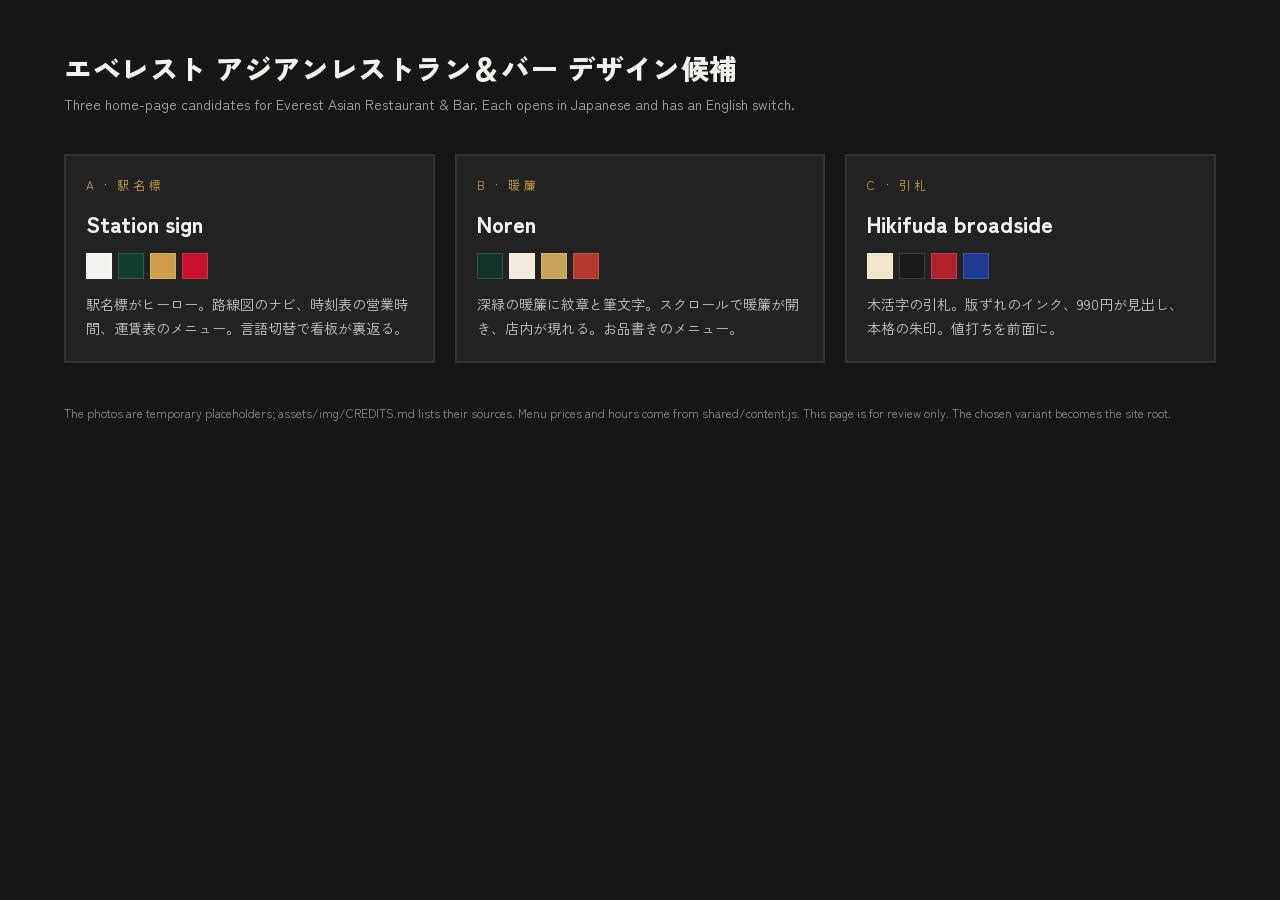
==== index.html @ 4f521700 "Everest site: three home-page variants, bilingual, GitHub Pages ready Static HTML/CSS/JS site with t" ====
<!doctype html>
<html lang="ja">
<head>
<meta charset="utf-8">
<meta name="viewport" content="width=device-width, initial-scale=1">
<title>Everest design candidates</title>
<meta name="robots" content="noindex">
<link rel="icon" href="assets/img/logo.png">
<link href="https://fonts.googleapis.com/css2?family=Zen+Kaku+Gothic+New:wght@400;700;900&display=swap" rel="stylesheet">
<style>
*{box-sizing:border-box}body{margin:0;background:#161616;color:#F4F2EC;font-family:"Zen Kaku Gothic New",system-ui,sans-serif;-webkit-font-smoothing:antialiased}
.wrap{max-width:1200px;margin:0 auto;padding:48px 24px 80px}
h1{margin:0 0 6px;font-size:28px;font-weight:900;letter-spacing:.02em}
.sub{margin:0 0 40px;font-size:14px;opacity:.7}
.grid{display:grid;grid-template-columns:repeat(auto-fit,minmax(300px,1fr));gap:20px}
a.card{display:flex;flex-direction:column;gap:14px;padding:20px;background:#222;color:inherit;text-decoration:none;border:2px solid #333;transition:border-color .12s,transform .12s}
a.card:hover{border-color:#CE9E49;transform:translateY(-2px)}
.k{font-size:12px;letter-spacing:.3em;color:#CE9E49}
.t{font-size:22px;font-weight:900}
.d{font-size:14px;line-height:1.7;opacity:.8}
.sw{display:flex;gap:6px}.sw span{width:26px;height:26px;border:1px solid rgba(255,255,255,.15)}
.foot{margin-top:40px;font-size:12px;opacity:.55;line-height:1.7}
</style>
</head>
<body>
<div class="wrap">
  <h1>エベレスト アジアンレストラン＆バー デザイン候補</h1>
  <p class="sub">Three home-page candidates for Everest Asian Restaurant &amp; Bar. Each opens in Japanese and has an English switch.</p>
  <div class="grid">
    <a class="card" href="a/"><span class="k">A · 駅名標</span><span class="t">Station sign</span><span class="sw"><span style="background:#F4F2EC"></span><span style="background:#0F3D2E"></span><span style="background:#CE9E49"></span><span style="background:#C8102E"></span></span><span class="d">駅名標がヒーロー。路線図のナビ、時刻表の営業時間、運賃表のメニュー。言語切替で看板が裏返る。</span></a>
    <a class="card" href="b/"><span class="k">B · 暖簾</span><span class="t">Noren</span><span class="sw"><span style="background:#123527"></span><span style="background:#F3ECDC"></span><span style="background:#C9A45C"></span><span style="background:#B5382A"></span></span><span class="d">深緑の暖簾に紋章と筆文字。スクロールで暖簾が開き、店内が現れる。お品書きのメニュー。</span></a>
    <a class="card" href="c/"><span class="k">C · 引札</span><span class="t">Hikifuda broadside</span><span class="sw"><span style="background:#F1E6C8"></span><span style="background:#1C1A17"></span><span style="background:#B2202B"></span><span style="background:#1F3A93"></span></span><span class="d">木活字の引札。版ずれのインク、990円が見出し、本格の朱印。値打ちを前面に。</span></a>
  </div>
  <p class="foot">The photos are temporary placeholders; assets/img/CREDITS.md lists their sources. Menu prices and hours come from shared/content.js. This page is for review only. The chosen variant becomes the site root.</p>
</div>
</body>
</html>
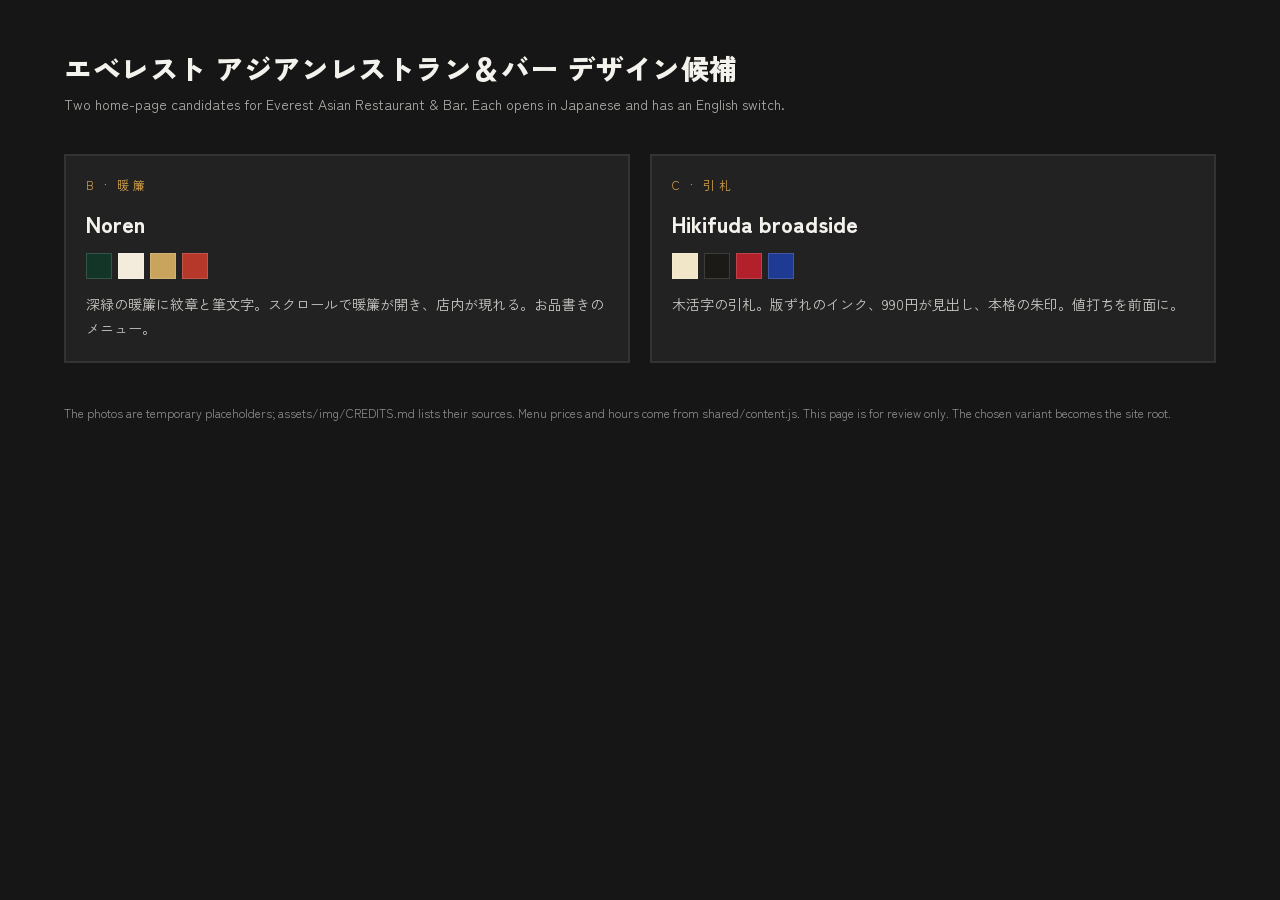
==== commit b72127a4: "Drop variant A; site ships noren (b) and hikifuda (c) only Remove a/, update review index, README, D" ====
--- a/index.html
+++ b/index.html
@@ -25,9 +25,8 @@
 <body>
 <div class="wrap">
   <h1>エベレスト アジアンレストラン＆バー デザイン候補</h1>
-  <p class="sub">Three home-page candidates for Everest Asian Restaurant &amp; Bar. Each opens in Japanese and has an English switch.</p>
+  <p class="sub">Two home-page candidates for Everest Asian Restaurant &amp; Bar. Each opens in Japanese and has an English switch.</p>
   <div class="grid">
-    <a class="card" href="a/"><span class="k">A · 駅名標</span><span class="t">Station sign</span><span class="sw"><span style="background:#F4F2EC"></span><span style="background:#0F3D2E"></span><span style="background:#CE9E49"></span><span style="background:#C8102E"></span></span><span class="d">駅名標がヒーロー。路線図のナビ、時刻表の営業時間、運賃表のメニュー。言語切替で看板が裏返る。</span></a>
     <a class="card" href="b/"><span class="k">B · 暖簾</span><span class="t">Noren</span><span class="sw"><span style="background:#123527"></span><span style="background:#F3ECDC"></span><span style="background:#C9A45C"></span><span style="background:#B5382A"></span></span><span class="d">深緑の暖簾に紋章と筆文字。スクロールで暖簾が開き、店内が現れる。お品書きのメニュー。</span></a>
     <a class="card" href="c/"><span class="k">C · 引札</span><span class="t">Hikifuda broadside</span><span class="sw"><span style="background:#F1E6C8"></span><span style="background:#1C1A17"></span><span style="background:#B2202B"></span><span style="background:#1F3A93"></span></span><span class="d">木活字の引札。版ずれのインク、990円が見出し、本格の朱印。値打ちを前面に。</span></a>
   </div>
